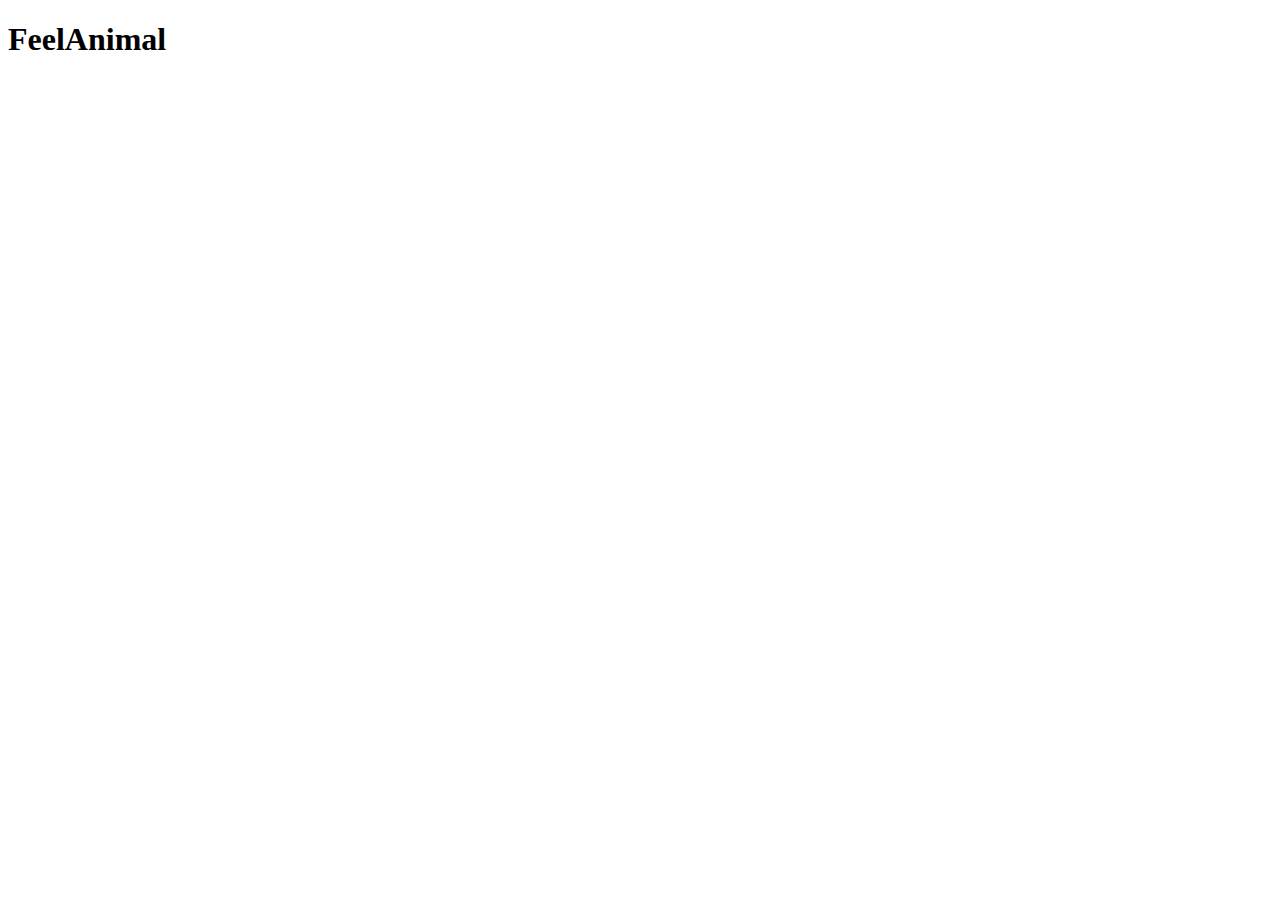
==== Index.html @ e288f576 "Create Index.html" ====
<!DOCTYPE html>
<html>
<head>
    <meta charset='utf-8'>
    <meta http-equiv='X-UA-Compatible' content='IE=edge'>
    <title> FeelAnimal</title>
    <meta name='viewport' content='width=device-width, initial-scale=1'>
    <link rel='stylesheet' type='text/css' media='screen' href='main.css'>
    <script src='main.js'></script>
</head>
<body>
    <h1> FeelAnimal </h1>
</body>
</html>
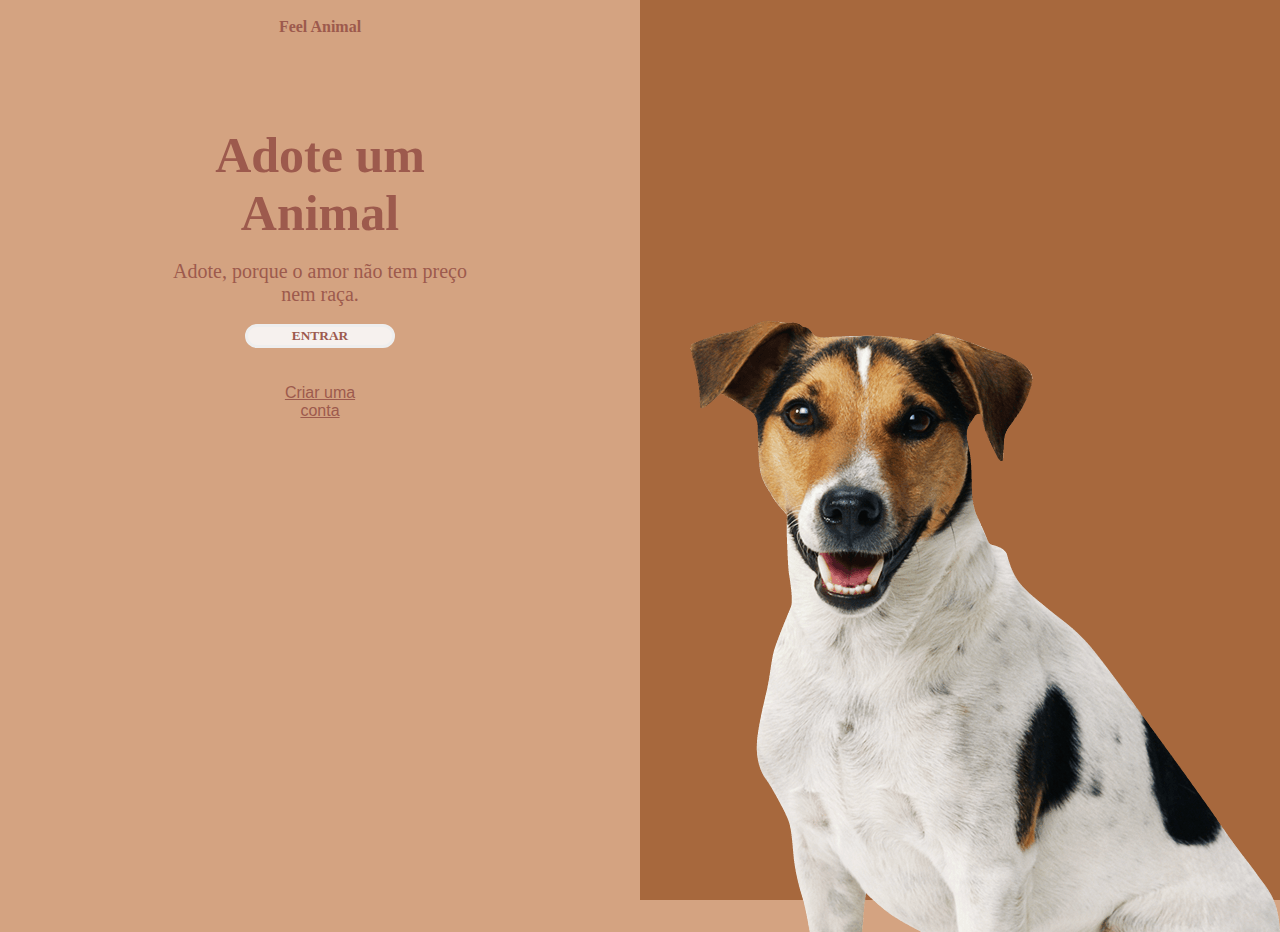
==== commit 98929fb5: "Criando da pagina inicial ainda falta melhorias" ====
--- a/Index.html
+++ b/Index.html
@@ -1,14 +1,43 @@
 <!DOCTYPE html>
-<html>
+<html lang="pt-br">
 <head>
-    <meta charset='utf-8'>
-    <meta http-equiv='X-UA-Compatible' content='IE=edge'>
-    <title> FeelAnimal</title>
-    <meta name='viewport' content='width=device-width, initial-scale=1'>
-    <link rel='stylesheet' type='text/css' media='screen' href='main.css'>
-    <script src='main.js'></script>
+    <meta charset="UTF-8">
+    <meta http-equiv="X-UA-Compatible" content="IE=edge">
+    <meta name="viewport" content="width=device-width, initial-scale=1.0">
+    <link href="https://cdn.jsdelivr.net/npm/bootstrap@5.1.3/dist/css/bootstrap.min.css" rel="stylesheet" integrity="sha384-1BmE4kWBq78iYhFldvKuhfTAU6auU8tT94WrHftjDbrCEXSU1oBoqyl2QvZ6jIW3" crossorigin="anonymous">
+
+    <link rel="stylesheet" href="CSS/styles.css">
+    <title>Feel Animal</title>
 </head>
 <body>
-    <h1> FeelAnimal </h1>
+  <div class="wrapper">
+
+
+    <div class="col" id="col1"> 
+      <br>
+      <p class="feel">Feel Animal</p>
+      <br>
+      <br>
+      <br>
+      <br>
+      <br>
+      <h2 class="texto-adote">Adote um <br>Animal</h2>
+      <br>
+      <p class="sub-texto">Adote, porque o amor não 
+      tem preço<br> nem raça. </p>
+      <br>
+      <a href="Entrar.html"><button class="form-submit-button">ENTRAR</button></a>
+      <br>
+      <br>
+      <br>
+      <a class="link"  href="Cadastrar.html">Criar uma<br>conta</a>
+    </div>
+
+    <div class="col" id="col2" >
+      <img class ="img"src="img/viralata-home.png" alt="viralata-home">
+    </div>
+  
+  
+</div>  
 </body>
 </html>--- a/CSS/styles.css
+++ b/CSS/styles.css
@@ -0,0 +1,97 @@
+  
+  @font-face { font-family: rasputin ; src: url('Rasputin.otf'); } 
+  @font-face { font-family: Now ; src: url('Now.otf'); } 
+* {
+    margin: 0;
+  }
+html, body {
+    height: 100%;
+  
+    
+    background-color:#D4A381 ;
+    height: 100%;
+    font-family: -apple-system, BlinkMacSystemFont, 'Segoe UI', Roboto, Oxygen, Ubuntu, Cantarell, 'Open Sans', 'Helvetica Neue', sans-serif;
+}
+
+
+#col1{
+    
+   
+    background-color: #D4A381;
+    
+    text-align: center;
+    
+}
+
+#col2{
+    
+    background-color: #A7683D;
+    position: relative; 
+    width: auto;
+    color: #9D5A4D;
+    
+}
+.wrapper {
+    display: grid;
+    grid-template-columns: repeat(2, 50%);
+      height: 100%;
+
+    
+  
+ }
+
+.img{
+    position: relative; 
+    width: auto;
+    
+    left: 50px;
+    top: 35.5%; 
+    
+
+ }
+ 
+ .feel{
+     text-align: center;
+     font-family: rasputin;
+     font-weight: bold;
+     color: #9D5A4D;
+ }
+
+ .texto-adote{
+    text-align: center;
+    font-family: rasputin;
+    font-weight: bold;
+    color:#9D5A4D;
+    font-size: 50px;
+  }
+  .sub-texto{
+    text-align: center;
+    font-family: Now;
+    color: #9D5A4D;
+    font-size: 20px;
+  }
+.form-submit-button {
+
+    background: #F6F1EE;
+    color: #9D5A4D;
+    border: 3px solid #eee;
+    font-family: Now;
+    font-weight: bold;
+    border-radius: 20px;
+    width: 150px;
+    text-shadow:none;
+
+}
+
+.form-submit-button:hover {
+    background: #9D5A4D;
+    color: #fff;
+    border: 3px solid #eee;
+    border-radius: 20px;
+    text-shadow:none;
+
+}
+.link{
+    color: #9D5A4D;;
+}
+
